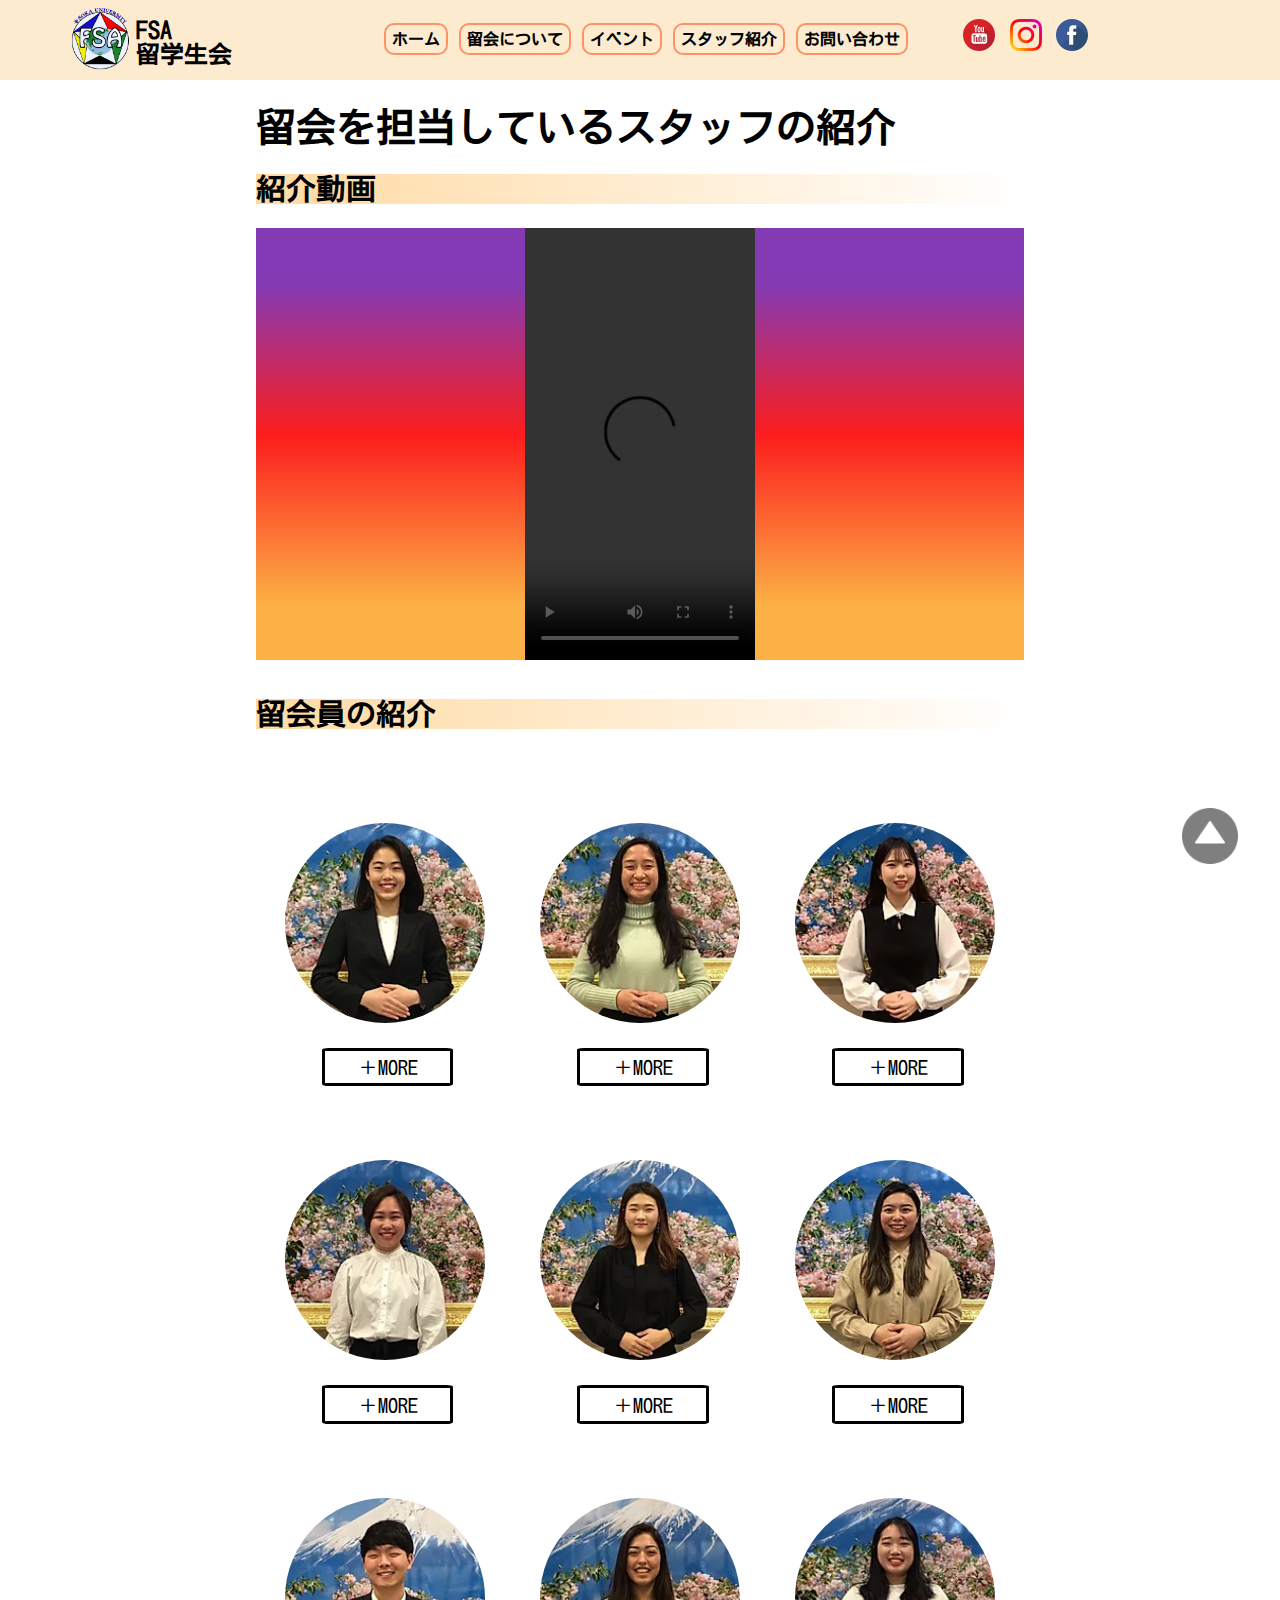
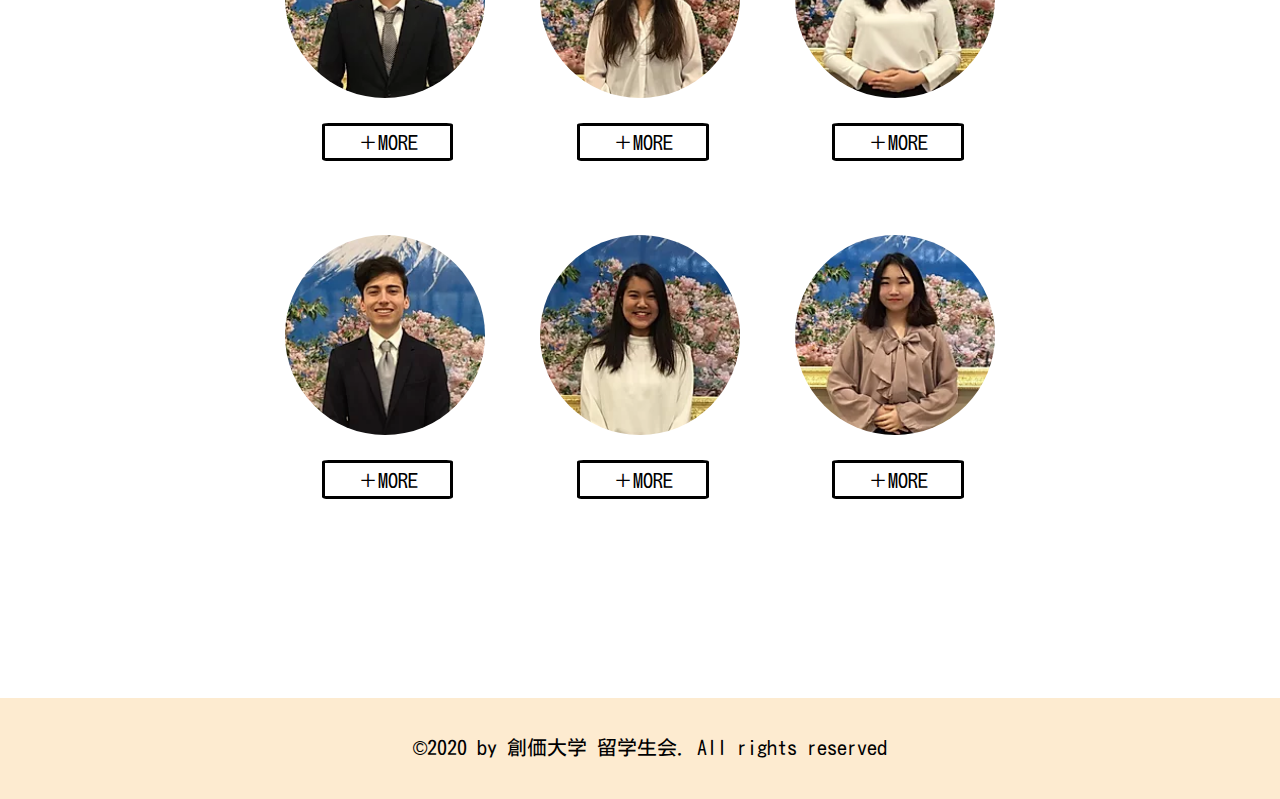
==== staff.html @ f0c29601 "Add files via upload" ====
<!DOCTYPE html>

<html lang="ja">
    <head>
        <meta charset= "UTF-8"/>
        <link rel="stylesheet" href="./design.css"/>
        <link rel="icon" href="./icon/logo_hd.png" type="image/png"/>
        <meta name= "author" content="KeithVALENTIN"/>
        <meta name= "keywords" content="htlm, css, javascript"/>
        <title>創価大学留学生会公式的なウェブサイト</title>
        
    </head>
    
    <body>
        <header>
            <div class="logo_top">
                <a href="./index.html"><img class="logo_img" src="./icon/logo_hd.png" alt="Your browser does not support this img" width="75em"/></a>
                <p class="logo_no">FSA
                    留学生会</p>
            </div>
            
            <nav class="nav_bar">
                <ul>
                    <li><a href="./index.html">ホーム</a></li>
                    <li><a href="./expl.html">留会について</a></li>
                    <li><a href="./events.html">イベント</a></li>
                    <li><a href="./staff.html">スタッフ紹介</a></li>
                    <li><a href="./cont.html">お問い合わせ</a></li>
                </ul>
            </nav>
            
            <ul class="sns">
                <li><a href="https://www.youtube.com/channel/UCuiwszFoBiWii0fJ1_tnmRQ" target="_blank" rel="external"><img src="./icon/youtube.png"/></a></li>
                <li><a href="https://www.instagram.com/soka_uni_fsa/" target="_blank" rel="external"><img src="./icon/instagram.png"/></a></li>
                <li><a href="https://www.facebook.com/sokauniversityfsa/" target="_blank" rel="external"><img src="./icon/facebook.png"/></a></li>
            </ul>
        </header>
        
        <div class="main" id="top">
            <h1>留会を担当しているスタッフの紹介</h1>
            <div id="vid_intro">
                <h2>紹介動画</h2>
                <div></div>
                <video height="475" controls>
                        <source src="./video/fsa_intro.webm" type="video/webm"/>
                        <source src="./video/fsa_intro.mp4" type="video/mp4"/> 
                        <p>Your browser is not supported</p>
                </video>
                <div></div>
            </div>
            
            <div class="space">
                <h2 id="toogle">留会員の紹介</h2>
                <table class="staff">
                    <tr id="r1">
                        <th>
                            <a href="https://www.instagram.com/haeran_ran/" target="_blank" rel="external"><img class="img_intro" src="profile/profile(1).webp" alt="Your browser is not supported" width="200" height="200"/></a>
                        </th>
                        <th>
                            <a href="https://www.instagram.com/ylindaserrano/" target="_blank" rel="external"><img class="img_intro" src="profile/profile(2).webp" alt="Your browser is not supported" width="200" height="200"/></a>
                        </th>
                        <th>
                            <a href="https://www.instagram.com/berriberry__/" target="_blank" rel="external"><img class="img_intro" src="profile/profile(3).webp" alt="Your browser is not supported" width="200" height="200"/></a>
                        </th>
                    </tr>
                    <tr class="more_b">
                        <td>
                            <p id="m11">＋MORE</p>
                        </td>
                        <td>
                            <p id="m12">＋MORE</p>
                        </td>
                        <td>
                            <p id="m13">＋MORE</p>
                        </td>
                    </tr>
                    <tr>
                        <td class="info_clm" id="me11">
                            <p class="pers11 qst">氏名：</p>
                            <p class="pers11 naiyo">張 慧蘭</p>
                            <p class="pers11 qst">ニックネーム：</p>
                            <p class="pers11 naiyo">ラン</p>
                            <p class="pers11 qst">国籍：</p>
                            <p class="pers11 naiyo">韓国</p>
                            <p class="pers11 qst">部門：</p>
                            <p class="pers11 naiyo">留会部門長</p>
                        </th>
                        <td class="info_clm" id="me12">
                            <p class="pers12 qst">氏名：</p>
                            <p class="pers12 naiyo">イリンダ ヴィクトリア カローサ セラーノ</p>
                            <p class="pers12 qst">ニックネーム：</p>
                            <p class="pers12 naiyo">イダ</p>
                            <p class="pers12 qst">国籍：</p>
                            <p class="pers12 naiyo">フィリピン</p>
                            <p class="pers12 qst">部門：</p>
                            <p class="pers12 naiyo">広報</p>
                        </th>
                        <td class="info_clm" id="me13">
                            <p class="pers13 qst">氏名：</p>
                            <p class="pers13 naiyo">李 知炫</p>
                            <p class="pers13 qst">ニックネーム：</p>
                            <p class="pers13 naiyo">ベリー</p>
                            <p class="pers13 qst">国籍：</p>
                            <p class="pers13 naiyo">韓国</p>
                            <p class="pers13 qst">部門：</p>
                            <p class="pers13 naiyo">ＩＴ</p>
                        </th>
                    </tr>
                    
                    
                    <tr id="r2">
                        <th>
                            <a href="https://www.instagram.com/mayumiwatabs/" target="_blank" rel="external"><img class="img_intro" src="profile/profile(4).webp" alt="Your browser is not supported" width="200" height="200"/></a>
                        </th>
                        <th>
                            <a href="https://www.instagram.com/ffhsiyeon/" target="_blank" rel="external"><img class="img_intro" src="profile/profile(5).webp" alt="Your browser is not supported" width="200" height="200"/></a>
                        </th>
                        <th>
                        <a href="https://www.instagram.com/anitdaa/" target="_blank" rel="external"><img class="img_intro" src="profile/profile(6).webp" alt="Your browser is not supported" width="200" height="200"/></a>
                        </th>
                    </tr>
                    <tr class="more_b">
                        <td>
                            <p id="m21">＋MORE</p>
                        </td>
                        <td>
                            <p id="m22">＋MORE</p>
                        </td>
                        <td>
                            <p id="m23">＋MORE</p>
                        </td>
                    </tr>
                    <tr>
                        <td class="info_clm" id="mem21">
                            <p class="pers21 qst">氏名：</p>
                            <p class="pers21 naiyo">渡部 万由美</p>
                            <p class="pers21 qst">ニックネーム：</p>
                            <p class="pers21 naiyo">まゆみ</p>
                            <p class="pers21 qst">国籍：</p>
                            <p class="pers21 naiyo">フィリピン</p>
                            <p class="pers21 qst">部門：</p>
                            <p class="pers21 naiyo">総務</p>
                        </th>
                        <td class="info_clm" id="mem22">
                            <p class="pers22 qst">氏名：</p>
                            <p class="pers22 naiyo">黄 是硯</p>
                            <p class="pers22 qst">ニックネーム：</p>
                            <p class="pers22 naiyo">シヨン</p>
                            <p class="pers22 qst">国籍：</p>
                            <p class="pers22 naiyo">韓国</p>
                            <p class="pers22 qst">部門：</p>
                            <p class="pers22 naiyo">総務</p>
                        </th>
                        <td class="info_clm" id="mem23">
                            <p class="pers23 qst">氏名：</p>
                            <p class="pers23 naiyo">チン シャン リン</p>
                            <p class="pers23 qst">ニックネーム：</p>
                            <p class="pers23 naiyo">アニタ</p>
                            <p class="pers23 qst">国籍：</p>
                            <p class="pers23 naiyo">台湾</p>
                            <p class="pers23 qst">部門：</p>
                            <p class="pers23 naiyo">ＩＴ</p>
                        </th>
                    </tr>
                    
                    
                    <tr id="r3">
                        <th>
                            <a href="https://www.instagram.com/yeop_ah/" target="_blank" rel="external"><img class="img_intro" src="profile/profile(7).webp" alt="Your browser is not supported" width="200" height="200"/></a>
                        </th>
                        <th>
                            <a href="https://www.instagram.com/meltoyoshima/" target="_blank" rel="external"><img class="img_intro" src="profile/profile(8).webp" alt="Your browser is not supported" width="200" height="200"/></a>
                        </th>
                        <th>
                            <a href="https://www.instagram.com/zzzyo_ya/" target="_blank" rel="external"><img class="img_intro" src="profile/profile(9).webp" alt="Your browser is not supported" width="200" height="200"/></a>
                        </th>
                    </tr>
                    <tr class="more_b">
                        <td>
                            <p id="m31">＋MORE</p>
                        </td>
                        <td>
                            <p id="m32">＋MORE</p>
                        </td>
                        <td>
                            <p id="m33">＋MORE</p>
                        </td>
                    </tr>
                    <tr>
                        <td class="info_clm" id="mem31">
                            <p class="pers31 qst">氏名：</p>
                            <p class="pers31 naiyo">李 度曄</p>
                            <p class="pers31 qst">ニックネーム：</p>
                            <p class="pers31 naiyo">ヤップ</p>
                            <p class="pers31 qst">国籍：</p>
                            <p class="pers31 naiyo">韓国</p>
                            <p class="pers31 qst">部門：</p>
                            <p class="pers31 naiyo">広報</p>
                        </th>
                        <td class="info_clm" id="mem32">
                            <p class="pers32 qst">氏名：</p>
                            <p class="pers32 naiyo">メリッサ デ オリベイラ トヨシマ</p>
                            <p class="pers32 qst">ニックネーム：</p>
                            <p class="pers32 naiyo">メル</p>
                            <p class="pers32 qst">国籍：</p>
                            <p class="pers32 naiyo">ブラジル</p>
                            <p class="pers32 qst">部門：</p>
                            <p class="pers32 naiyo">ＩＴ</p>
                        </th>
                        <td class="info_clm" id="mem33">
                            <p class="pers33 qst">氏名：</p>
                            <p class="pers33 naiyo">卞智淏</p>
                            <p class="pers33 qst">ニックネーム：</p>
                            <p class="pers33 naiyo">ジホ</p>
                            <p class="pers33 qst">国籍：</p>
                            <p class="pers33 naiyo">韓国</p>
                            <p class="pers33 qst">部門：</p>
                            <p class="pers33 naiyo">総務</p>
                        </th>
                    </tr>
                    
                    
                    <tr id="r4">
                        <th>
                            <a href="https://www.instagram.com/mrkeith_99/" target="_blank" rel="external"><img class="img_intro" src="profile/profile(10).webp" alt="Your browser is not supported" width="200" height="200"/></a>
                        </th>
                        <th>
                            <a href="https://www.instagram.com/yoyo____mi/" target="_blank" rel="external"><img class="img_intro" src="profile/profile(11).webp" alt="Your browser is not supported" width="200" height="200"/></a>
                        </th>
                        <th>
                            <a href="https://www.instagram.com/gkswlals_hana/" target="_blank" rel="external"><img class="img_intro" src="profile/profile(12).webp" alt="Your browser is not supported" width="200" height="200"/></a>
                        </th>
                    </tr>
                    <tr class="more_b">
                        <td>
                            <p id="m41">＋MORE</p>
                        </td>
                        <td>
                            <p id="m42">＋MORE</p>
                        </td>
                        <td>
                            <p id="m43">＋MORE</p>
                        </td>
                    </tr>
                    <tr>
                        <td class="info_clm" id="mem41">
                            <p class="pers41 qst">氏名：</p>
                            <p class="pers41 naiyo">バレンティン カルデナス ケイト</p>
                            <p class="pers41 qst">ニックネーム：</p>
                            <p class="pers41 naiyo">ケイト</p>
                            <p class="pers41 qst">国籍：</p>
                            <p class="pers41 naiyo">スペイン</p>
                            <p class="pers41 qst">部門：</p>
                            <p class="pers41 naiyo">ＩＴ</p>
                        </th>
                        <td class="info_clm" id="mem42">
                            <p class="pers42 qst">氏名：</p>
                            <p class="pers42 naiyo">森 良恵</p>
                            <p class="pers42 qst">ニックネーム：</p>
                            <p class="pers42 naiyo">よしえ</p>
                            <p class="pers42 qst">国籍：</p>
                            <p class="pers42 naiyo">フランス</p>
                            <p class="pers42 qst">部門：</p>
                            <p class="pers42 naiyo">広報</p>
                        </th>
                        <td class="info_clm" id="mem43">
                            <p class="pers43 qst">氏名：</p>
                            <p class="pers43 naiyo">韓 池旻</p>
                            <p class="pers43 qst">ニックネーム：</p>
                            <p class="pers43 naiyo">ハナ</p>
                            <p class="pers43 qst">国籍：</p>
                            <p class="pers43 naiyo">韓国</p>
                            <p class="pers43 qst">部門：</p>
                            <p class="pers43 naiyo">総務</p>
                        </th>
                    </tr>
                </table>
            </div>
        </div>
        
        <div class="top_ic"><a href="#top"><img src="./icon/top.png"/></a></div>
        
        <footer>
            <p id="bottom">&copy;2020 by 創価大学 留学生会. All rights reserved</p>
        </footer>
        
        <script src="https://ajax.googleapis.com/ajax/libs/jquery/3.5.1/jquery.min.js"></script>
        <script src="code.js"></script>
    </body>
</html>
---- design.css ----
@charset "utf-8";
@font-face {
  font-family: Kosugi;
  src: url(./fonts/Kosugi-Regular.ttf);
  /* font-weight: bold; */
}
@font-face {
  font-family: quizshow;
  src: url(./fonts/quizshow.ttf);
  /* font-weight: bold; */
}
@font-face {
  font-family: CP_Font;
  src: url(./fonts/CP_Font.ttf);
  /* font-weight: bold; */
}

a{
    text-decoration: none;
}
a:hover{
    color: orange;
}
body{
    margin: 0;
}

header{
    margin: 0;
    padding: 0;
    /* padding-left: 10%; */
    /* padding-right: 10%; */
    /* padding-top: 1%; */
    height: 5em;
    width: 100%;
    /* overflow: hidden; */
    top: 0;
    position: sticky;
    background-color: #fdebd0;
    z-index:2;
}

.logo_top{
    width: 40%;
    height: 4.65em;
    float: left;
    margin-left:5%;
    margin-right: -20%;
    margin-top: 0.35em;
    
}
.logo_img{
    float: left;
    width: 4.5em;
}
.logo_img:hover{
    width: 5em;
}
.logo_no{
    /* font-family: ; */
    text-indent:0;
    white-space: pre-line; 
    width: 6em;
    margin: 0;
    padding-top: 0.5em;
    float: left;
    font-size: 1.5em;
    font-weight: bold;
}
.nav_bar{
    padding-left: 5%;
    float: left;
    width: 45%;
    height: 5em;
    text-align: center;
}
.nav_bar > ul{
    list-style: none;
    margin:auto;
    padding-left: 0;
    margin-top: 4%;
    
}

.nav_bar > ul > li > a{
    font-family: "Kosugi", sans-serif;
    /* margin: 2%; */
    padding: 1%;
    margin-right: 2%;
    text-decoration: none;
    color: black;
    font-weight: bold;
    border: 2px solid #FF9166;
    border-radius: 10px;
    float: left;
}

.nav_bar > ul > li > a:hover{
    background-color: orange;
    color: white;
}


.sns{
    margin : 0;
    margin-top: 1.5%;
    width: 25%;
    height: 2em;
    /* padding-top: 1.5em; */
    list-style: none;
    padding-left: 0;
    float: left;
}
.sns > li{
    display: inline;
    margin: 0 0.2em 0 0.2em;
}
.sns>li>a>img{
    width: 10%;
}
.sns>li>a>img:hover{
    width: 2em;
    border: 2px solid #FF9166;
    border-radius: 50%;
}

.main:before{
    content: " ";
    display: block;
    /* visibility: hidden; */
    float: left;
    width: 100%;
    margin-top: -10em;
    height: 10em;
}
.main{
    margin-top: -10%;
    padding-top: 10%;
    padding-left: 20%;
    padding-right: 20%;
    width: 60%;
    /* height: 100%; */
}
.main>img{
    width: 133%;
    height: 35em;
    float: left;
    margin-bottom: 5%;  
}
#Title{
    float:left;
    position: absolute;
    z-index:1;
    text-align: center;
    font-family: "CP_Font";
    font-size: 5.5em;
    font-style: bold;
    white-space: pre-line;
    color: #fdebd0;
    -webkit-text-stroke: 4px orange;
    text-align: left;
    padding-left: 1em;
}
.main h2{
    clear: both;
    font-size: 30px;
    background-image: linear-gradient(to right, rgba(255, 218, 163,1), rgba(255, 218, 163,0));
}

footer{
    clear: left;
    bottom: 0;
    /* width: 100%; */
    text-align: center;
    /* height: 5em; */
    /* margin: 5em; */
    font-size: 1.2em;
    padding: 1em;
    margin-top: 10em;
    background-color: #fdebd0;
}

*{
    font-family: "Kosugi", sans-serif;
}

h1{
    font-size: 40px;
}

#zent, #for, #kan, #icaf, #undo, #yuu{
    /* margin-top: -2em; */
    margin-top: -2em;
    padding-top: 5em;
}

h2{
    clear: both;
}

h3{
    font-size: 25px
}
p{
    font-size: 20px;
    text-indent: 20px;
}


.img_intro{
  border-radius: 50%;
  
}

a > .img_intro:hover{
    border: double 5px transparent;
    border-radius: 50%;
    background-image: linear-gradient(white, white), radial-gradient(circle at 30% 107%, #fdf497 0%, #fdf497 5%, #fd5949 45%,#d6249f 60%,#285AEB 90%);
    background-origin: border-box;
    background-clip: content-box, border-box;
}

.staff{
    width: 100%;
    table-layout: fixed;
    
}

.staff th{
    height: 15em;
    padding-top: 3em;
}
.staff td{
    height: auto;
    text-align: left;
    vertical-align: top;
}
.more_b td{
    text-align: center;
}
.more_b p{
    cursor: pointer;
    margin: 0;
    margin-left: 25%;
    padding-top: 2.5%;
    padding-bottom: 2.5%;
    width: 50%;
    text-indent: 0;
    border: 3px solid;
    border-radius: 5%;
    
}
.more_b p:hover{
    background-color: orange;
}
.qst{
    padding-left: 1em;
}
.naiyo{
    text-align: center;
}

.top_ic{
    right: 2%;
    bottom:2%;
    position: fixed;
    margin: 1em;
}
.top_ic a img{
    width: 3.5em;
    transform: rotate(-90deg);
    opacity: 0.5;
}
.top_ic a img:hover{
    background-color: orange;
    border: 5px solid #ffb84d;
    border-radius: 50%;
}

#vid_intro div{
    width: 35%;
    height: 27em;
    margin-bottom: 5%;
    float: left;
    background: rgb(131,58,180);
    background: linear-gradient(180deg, rgba(131,58,180,1) 13%, rgba(253,29,29,1) 48%, rgba(252,176,69,1) 87%);
}
#vid_intro video{
    width: 30%;
    height: 27em;
    margin-bottom: 5%;
    float: left;
    background: linear-gradient(180deg, rgba(131,58,180,1) 13%, rgba(253,29,29,1) 48%, rgba(252,176,69,1) 87%);
}

.space{
    margin-top: -2em;
    padding-top: 5em;
}

.eve_nav{
    position: sticky;
    top: 80px;
    width: 100%;
    padding: 1em;
    /* margin-left: -50px; */
    text-align: center;
    z-index: 2;
    background: #fdebd0;
    opacity: 0.5;
    border-bottom-left-radius: 20px;
    border-bottom-right-radius: 20px;
}
.eve_nav a{
    text-decoration: none;
    margin: 1em;
    color: black;
}
.eve_nav:hover{
    opacity: 0.9;
}
.eve_nav > a:hover{
    -webkit-text-stroke: 1px black;
    color: black;
    font-weight: bold;
}

#tema{
    margin-top: 3em;
    margin-left: 10%;
    margin-right: 10%;
    padding: 1em;
    text-align: center;
    border: double 5px transparent;
    background-image: linear-gradient(white, white), linear-gradient(to right, #659999, #f4791f);
    background-origin: border-box;
    background-clip: content-box, border-box;
}
#tema p{
    font-size: 30px;
    font-weight: bold;
}

#ex_logo{
    float: left;
    width: 30%;
    margin: 1em;
}
#ex_logo:hover{
    position: relative;
    width: 50%;
}
#ex_vid{
    width: 100%;
    height: 30em;

}
#ex_sns{
    list-style-type: none;
    padding: 0;
    width: 100%;
    text-align: center;
    margin-top: 3em;
    margin-left: 10%;
    
}
#ex_sns li{
    display: inline;
    float: left;
    width: 30%;
}
#ex_sns li a{
    float: left;
    margin: 5%;
    font-size: 20px;
    color: black;
    border: 2px solid;
    border-radius: 10px;
    border-color: rgba(255, 218, 163,1);
    font-weight: bold;
    padding: 1em;
}
#ex_sns img{
    margin: 0;
    margin-bottom: -5%;
    margin-right: 0.75em;
    width: 15%;
}
#ex_ins:hover{
    color: white;
    border-width: 5px;
    border-color: orange;
    background:linear-gradient(-45deg, #405de6, #5851db, #833ab4, #c13584, #e1306c, #fd1d1d);

}
#ex_fac:hover{
    color: white;
    border-width: 5px;
    border-color: orange;
    background:linear-gradient(120deg, #3b5998, #FFFFFF);

}
#ex_you:hover{
    color: white;
    border-width: 5px;
    border-color: orange;
    background:linear-gradient(120deg, #ff0000, #FFFFFF);

}

.nittei{
    list-style: none;
    font-size: 1.5em;
    margin-left: 25%;
    margin-right: -25%;
    padding:0;
    font-weight: bold;
    width:75%;
}
.nittei li{
    list-style: none;
}
.nittei>li>ul>li{
    font-weight: normal;
}

.qst{
    margin:0;
    padding: 5px;
    font-weight: bold;
    background-image: linear-gradient(to right, rgba(255, 218, 163,1), rgba(255, 218, 163,0));
}
.naiyo{
    margin: 0;
    padding: 8px;
    background-image: linear-gradient(to left, rgba(211, 84, 0 ,1), rgba(255, 218, 163,0));
}

.komoku{
    list-style: none;
    font-size: 1.5em;
    margin-left: 10%;
    padding: 0;
    font-weight: bold;
    width:75%;

}
.komoku li{
    padding: 5px;
    /* list-style: none; */
}
.komoku li:hover{
    list-style: none;
}
.komoku>li>ul>li{
    font-weight: normal;
    font-size: 20px;
}
.komoku>li>ul>li:hover:before{
    padding-inline-start: 0;
    list-style: none;
    content: "•";
    margin-left: -25px;
    padding-right: 15px;
    color: orange;
}

.choken{
    font-size: 20px;
    margin-left: 10%;
}
.choken li{
    margin: 1em;
}
.choken>li:hover{
    list-style: none;
}
.choken>li:hover:before{
    content: "•";
    font-size: 18px;
    margin-left: -21px;
    padding-right: 10px;
    color: orange;
}
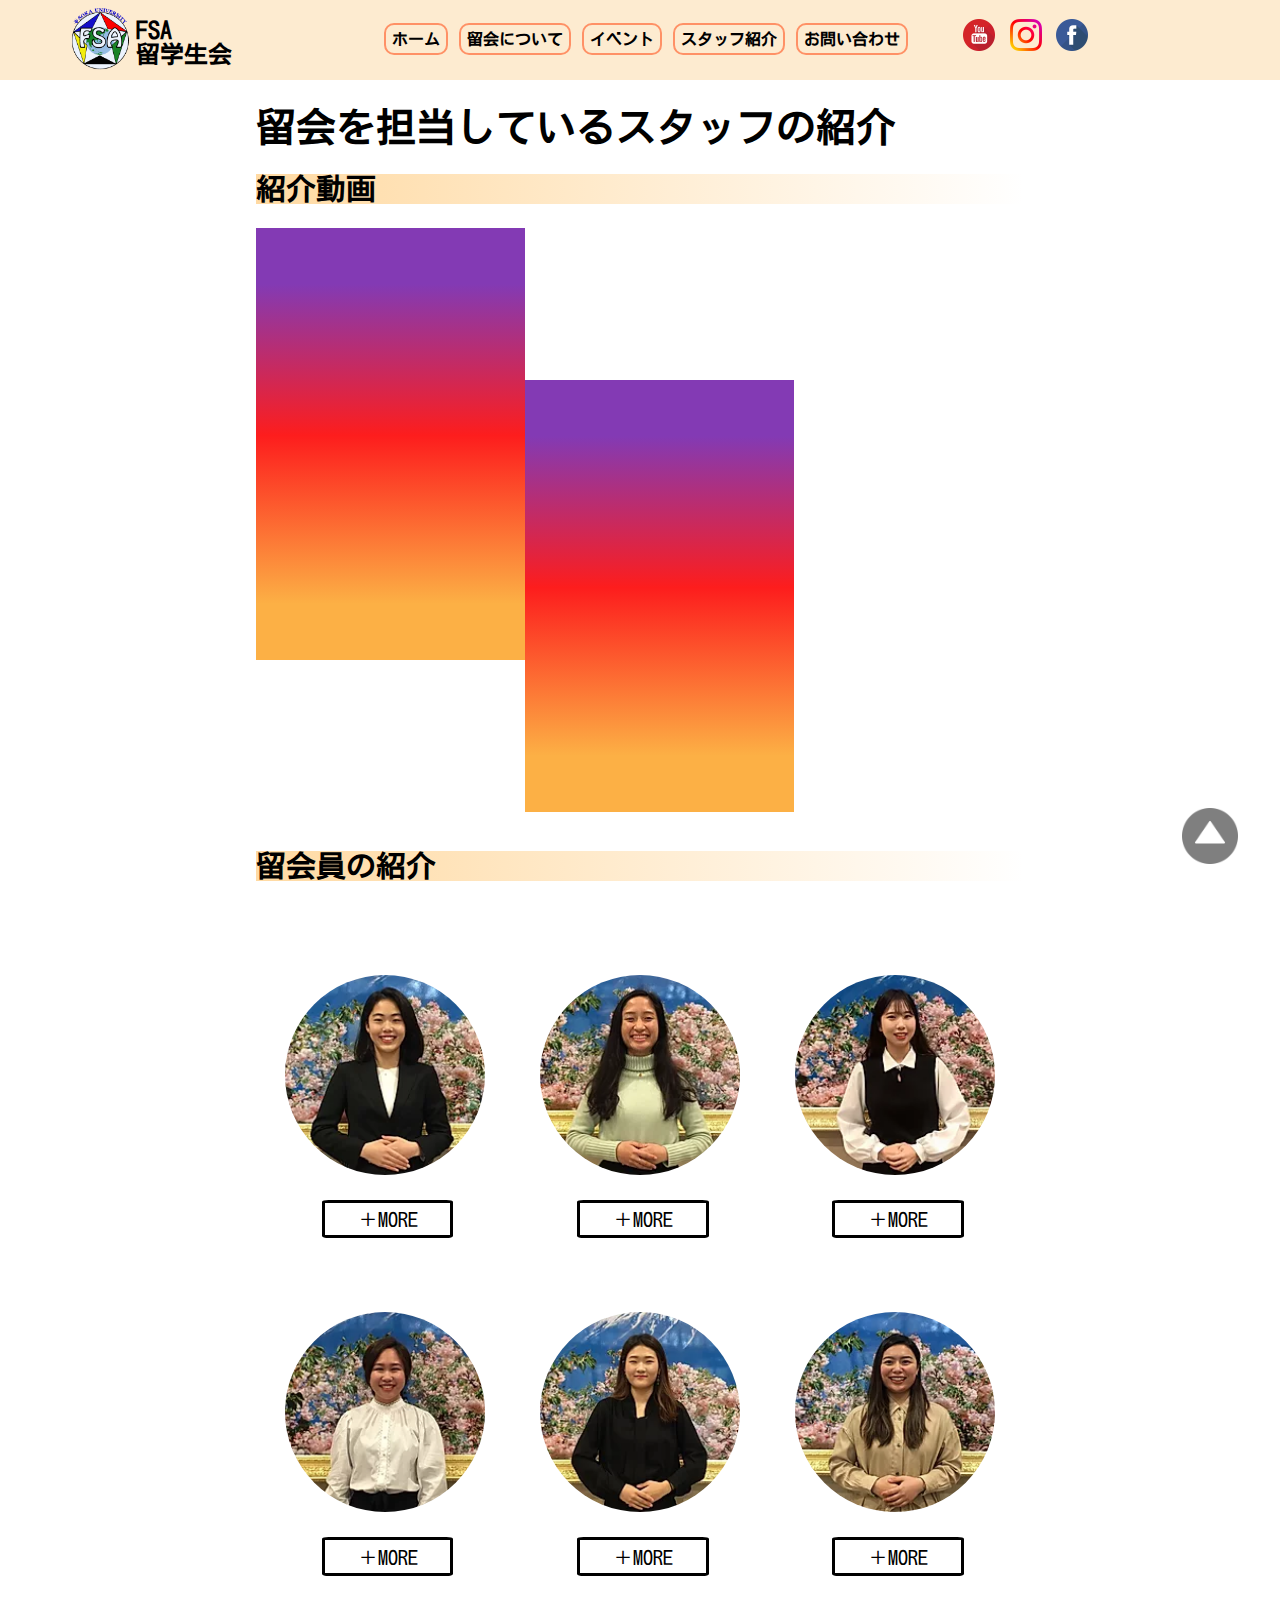
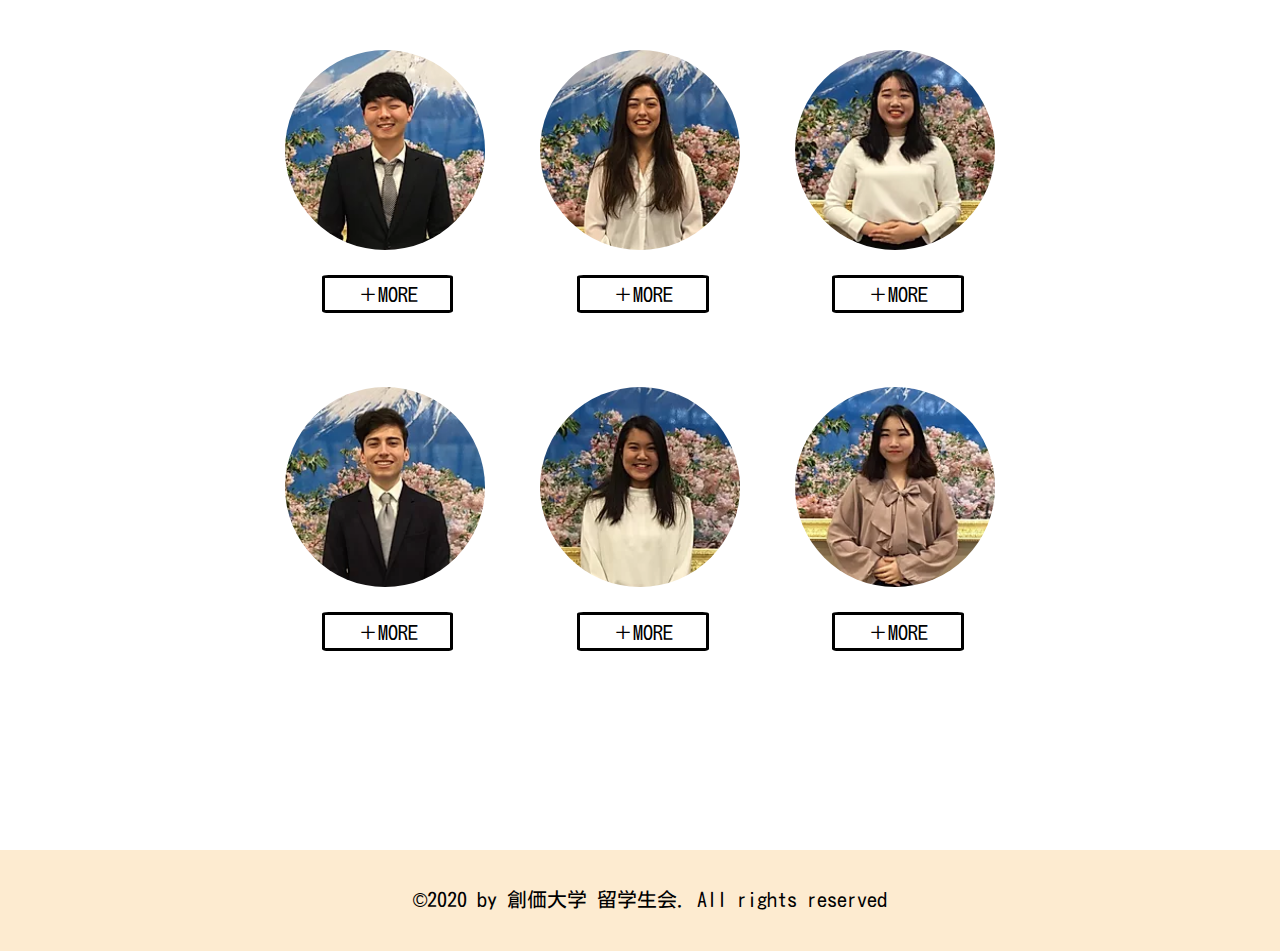
==== commit e56ad46c: "Add files via upload" ====
--- a/staff.html
+++ b/staff.html
@@ -41,11 +41,12 @@
             <div id="vid_intro">
                 <h2>紹介動画</h2>
                 <div></div>
-                <video height="475" controls>
-                        <source src="./video/fsa_intro.webm" type="video/webm"/>
-                        <source src="./video/fsa_intro.mp4" type="video/mp4"/> 
-                        <p>Your browser is not supported</p>
-                </video>
+                <!-- <video height="475" controls> -->
+                        <!-- <source src="./video/fsa_intro.webm" type="video/webm"/> -->
+                        <!-- <source src="./video/fsa_intro.mp4" type="video/mp4"/>  -->
+                        <!-- <p>Your browser is not supported</p> -->
+                <!-- </video> -->
+                <iframe src="https://drive.google.com/file/d/1bxTYgX77MRomukxcwqgLj8kZkbT8-uER/preview" frameborder="0" allow="accelerometer; autoplay; encrypted-media; gyroscope; picture-in-picture" allowfullscreen></iframe>
                 <div></div>
             </div>
             
